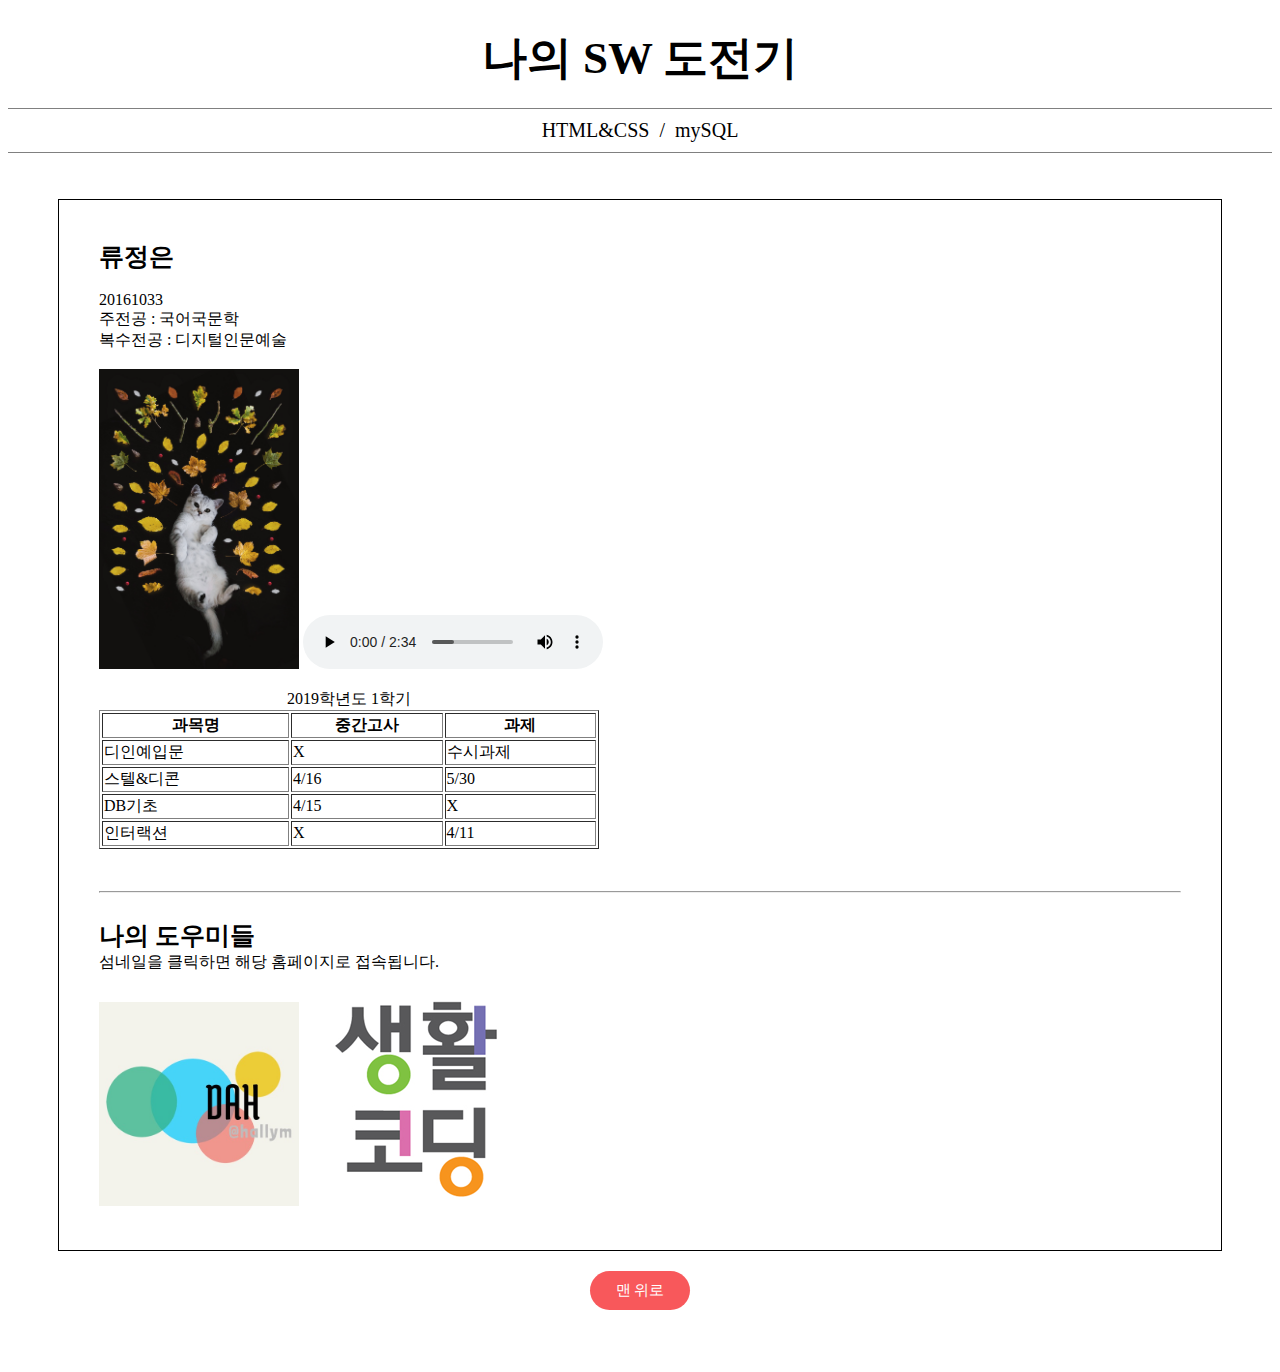
==== index.html @ 64a3b630 "ver.1" ====
<!doctype html>
<html>
  <head>
    <title>나의 SW 도전기</title>
    <meta charset="utf-8">
    <link rel="stylesheet" href="Stylesheet.css">
  </head>

<body>

  <h1><a class="menu" href="index.html">나의 SW 도전기</a></h1>

    <ol class="menu2">
      <a class="menu" href="1open.html">HTML&CSS</a>
      &nbsp/&nbsp
      <a class="menu" href="2basic.html">mySQL</a>
    </ol>

<br><br>

<div id="textframe">
  <h2>류정은</h2><br>

    20161033<br>
    주전공 : 국어국문학<br>
    복수전공 : 디지털인문예술 <br><br>
    <img src="nabi.jpg" width="200px">
      <audio src= "고양이의 하루.mp3" mute controls></audio>
<p>
</p>
<p>
</p>
    <table border="1" width="500px">
      <caption>2019학년도 1학기</caption>
      <thead>
        <tr><th>과목명</th><th>중간고사</th><th>과제</th></tr>
      </thead>
      <tbody>
        <tr><td>디인예입문</td><td>X</td><td>수시과제</td>
        <tr><td>스텔&디콘</td><td>4/16</td><td>5/30</td>
        <tr><td>DB기초</td><td>4/15</td><td>X</td>
        <tr><td>인터랙션</td><td>X</td><td>4/11</td>
      </tbody>
      </table>
  </p>
  <br>
  <hr>
  <br>
  <h2>나의 도우미들</h2>
섬네일을 클릭하면 해당 홈페이지로 접속됩니다.<br>
  <br>

    <a href="https://sites.google.com/view/dah-hallym" target="_blank" title="한림대학교 디지털인문예술 구글사이트 접속"><img src="DAH.jpg" width="200px"></a>
    &nbsp &nbsp<a href="https://opentutorials.org/course/1" target="_blank" title="생활코딩 사이트 접속"><img src="생활코딩섬네일.png" width="200px"></a>
</div>

  <a class="button" href=#> 맨 위로 </div></a>
<br><br><br>

</body>
</html>
---- Stylesheet.css ----
a.menu {
  color:black;
  text-decoration: none;
}
/*메뉴바에서 들어가 있는 페이지를 표시*/
a.active {
  color:red;
  text-decoration: none;
}
h1 {
  font-size:45px;
  text-align: center;
  margin:0;
  padding:20px;
}
h2 {
  font-size:25px;
  margin:0;

}

/* 메뉴바 만든거*/
ol.menu2{
  margin: 0;
  padding: 10px;
  text-align: center;
  font-size: 20px;
  border-top:1px solid gray;
  border-bottom:1px solid gray;
}

#textframe {
        border:1px solid black;
        padding:40px;
        margin:10px 50px 20px 50px;
        display:block;
      }

/*맨 위로 빨간 둥글 버튼*/
a.button {
    width:100px;
    background-color: #f8585b;
    border-radius:30px;
    color:#fff;
    padding: 10px 0;
    text-align: center;
    text-decoration: none;
    display: inline-block;
    font-size: 15px;
    margin: 4px;
    cursor: pointer;
    display: block; margin: 0px auto;
}

/*
#grid {
  display: grid;
  grid-template-columns: 1fr 1fr;
}
*/

/*
<form target="_blank" action="https://script.google.com" method="post">

  <p>해주고싶은 말</p>
  <p><textarea name="comment1" cols="40" rows="8">자유롭게 기입해주세요.</textarea></p>
  <p><input type="submit" value="보내기"></p>
</form>
*/
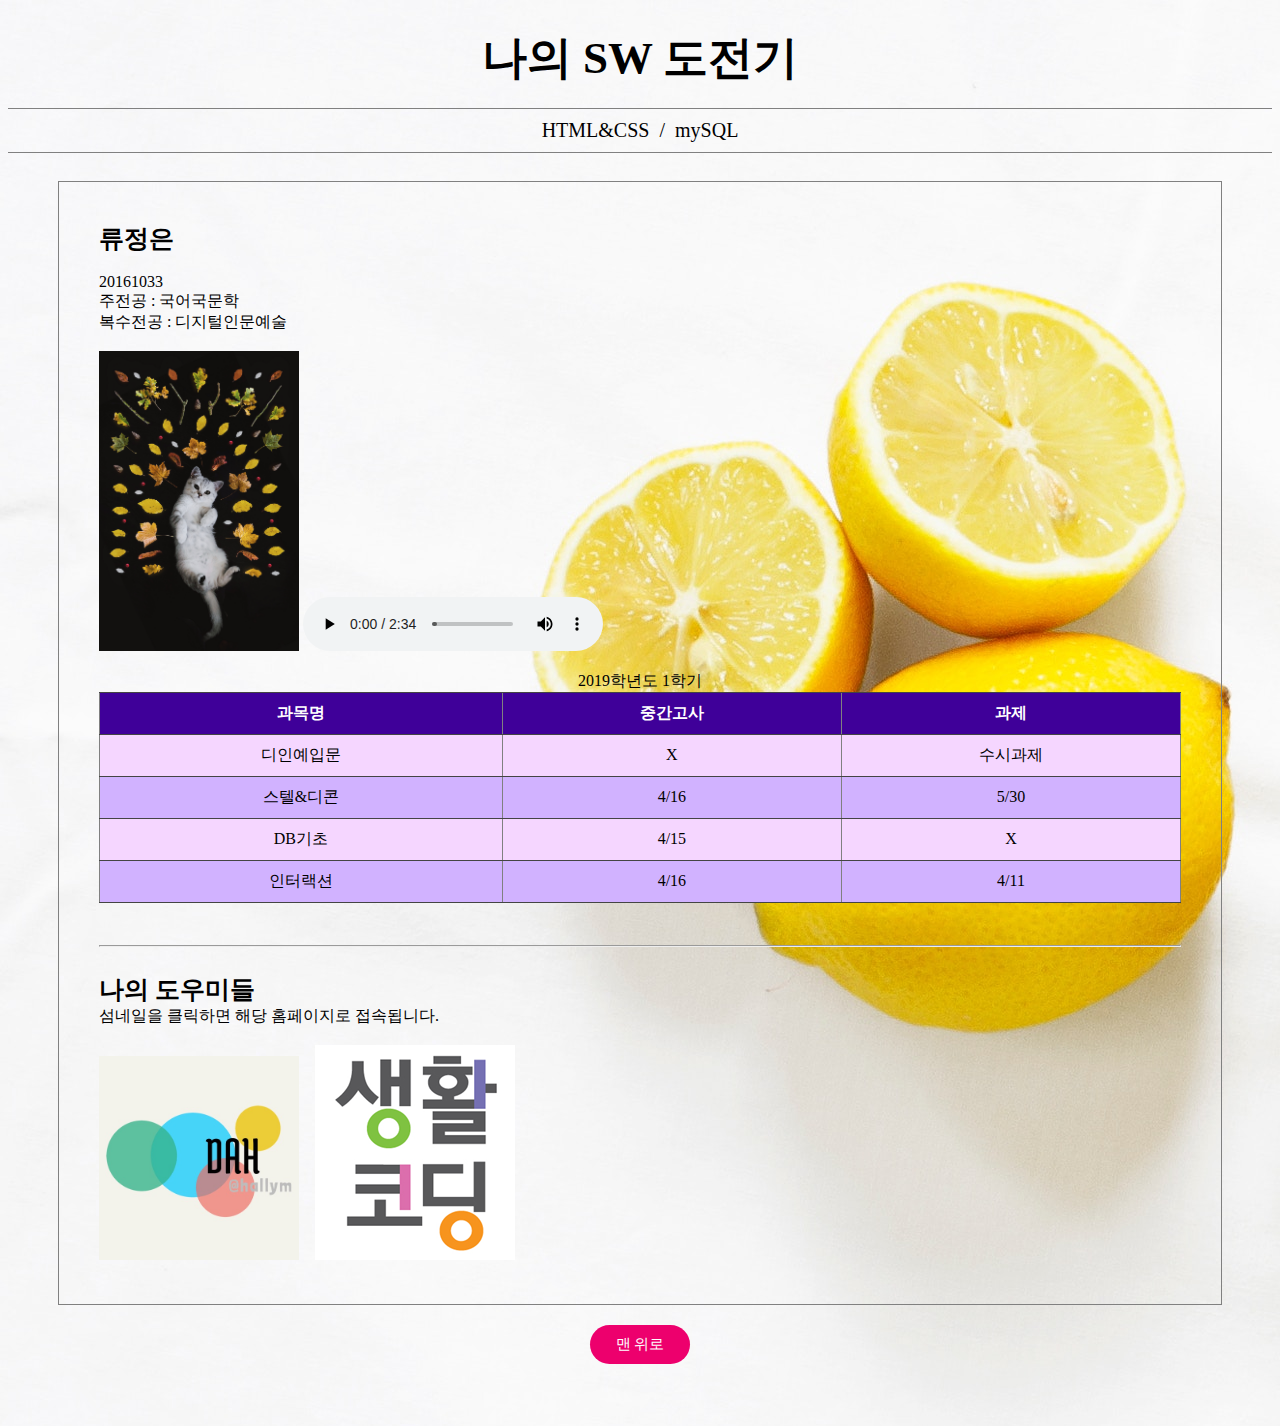
==== commit aa8a6b9f: "ver.2" ====
--- a/index.html
+++ b/index.html
@@ -1,13 +1,31 @@
 <!doctype html>
 <html>
   <head>
+    <style>
+    img{
+      width:200;
+      height:200;
+    }
+    </style>
     <title>나의 SW 도전기</title>
     <meta charset="utf-8">
     <link rel="stylesheet" href="Stylesheet.css">
+    <script>
+    var message="오른쪽 버튼은 사용할 수 없습니다~!!";
+    function clickIE4(){
+      if (event.button==2){
+        alert(message);
+        return false;
+      }
+    }
+    if(document.all&&!document.getElementById)
+    document.onmousedown=clickIE4;
+    document.oncontextmenu=
+    new Function("alert(message);return false")
+    </script>
   </head>
 
-<body>
-
+<body class="back">
   <h1><a class="menu" href="index.html">나의 SW 도전기</a></h1>
 
     <ol class="menu2">
@@ -16,7 +34,9 @@
       <a class="menu" href="2basic.html">mySQL</a>
     </ol>
 
-<br><br>
+
+
+<br>
 
 <div id="textframe">
   <h2>류정은</h2><br>
@@ -39,7 +59,7 @@
         <tr><td>디인예입문</td><td>X</td><td>수시과제</td>
         <tr><td>스텔&디콘</td><td>4/16</td><td>5/30</td>
         <tr><td>DB기초</td><td>4/15</td><td>X</td>
-        <tr><td>인터랙션</td><td>X</td><td>4/11</td>
+        <tr><td>인터랙션</td><td>4/16</td><td>4/11</td>
       </tbody>
       </table>
   </p>
--- a/Stylesheet.css
+++ b/Stylesheet.css
@@ -27,10 +27,11 @@
   font-size: 20px;
   border-top:1px solid gray;
   border-bottom:1px solid gray;
+
 }
 
 #textframe {
-        border:1px solid black;
+        border:1px solid gray;
         padding:40px;
         margin:10px 50px 20px 50px;
         display:block;
@@ -39,9 +40,9 @@
 /*맨 위로 빨간 둥글 버튼*/
 a.button {
     width:100px;
-    background-color: #f8585b;
+    background-color: #ED006D;
     border-radius:30px;
-    color:#fff;
+    color:#ffff;
     padding: 10px 0;
     text-align: center;
     text-decoration: none;
@@ -50,6 +51,32 @@
     margin: 4px;
     cursor: pointer;
     display: block; margin: 0px auto;
+}
+
+body.back {
+  background-color: yellow;
+  background-image: url('lemon.jpg');
+  background-repeat:repeat-y;
+}
+table {
+  width: 100%;
+  border-top: 1px solid #444444;
+  border-collapse: collapse;
+}
+th, td {
+  border-bottom: 1px solid #444444;
+  padding: 10px;
+  text-align: center;
+}
+thead tr {
+  background-color: #3F0099;
+  color: #ffffff;
+}
+tbody tr:nth-child(2n) {
+  background-color: #D1B2FF;
+}
+tbody tr:nth-child(2n+1) {
+  background-color: #F5D6FF;
 }
 
 /*
